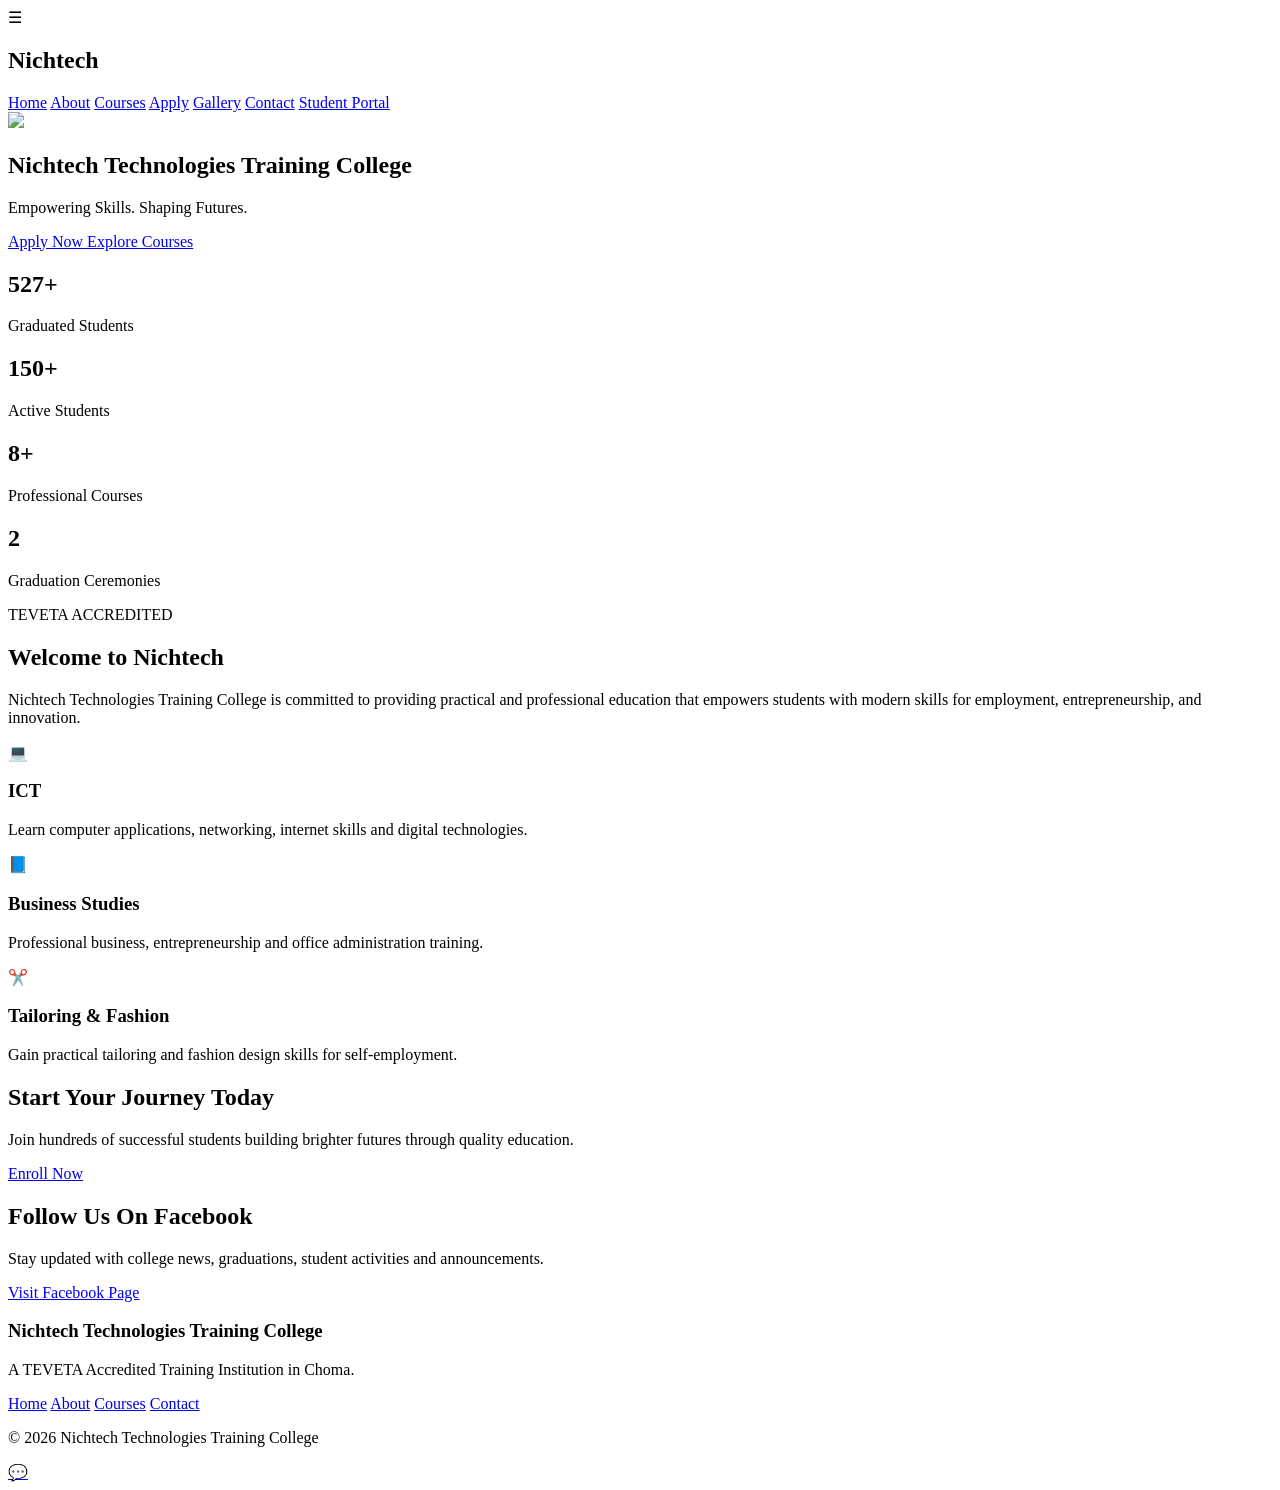
==== index.html @ 3f65c6dd "Add files via upload" ====
<!DOCTYPE html>
<html lang="en">

<head>
  <meta charset="UTF-8">
  <meta name="viewport" content="width=device-width, initial-scale=1.0">

  <title>Nichtech Technologies Training College</title>

  <!-- GOOGLE FONT -->
  <link rel="preconnect" href="https://fonts.googleapis.com">
  <link rel="preconnect" href="https://fonts.gstatic.com" crossorigin>

  <link href="https://fonts.googleapis.com/css2?family=Poppins:wght@300;400;500;600;700;800&display=swap" rel="stylesheet">

  <!-- CSS -->
  <link rel="stylesheet" href="css/style.css">
</head>

<body>

  <!-- HEADER -->
  <header class="topbar">

    <div class="menu-icon" onclick="toggleMenu()">
      ☰
    </div>

    <h2>Nichtech</h2>

  </header>

  <!-- MOBILE MENU -->
  <nav id="menu" class="menu">

    <a href="index.html">Home</a>

    <a href="about.html">About</a>

    <a href="courses.html">Courses</a>

    <a href="apply.html">Apply</a>

    <a href="gallery.html">Gallery</a>

    <a href="contact.html">Contact</a>

    <a href="portal.html">Student Portal</a>

  </nav>

  <!-- HERO SECTION -->
  <section class="hero">

    <div class="hero-content">

      <img src="images/logo.png" class="logo">

      <h1>
        Nichtech Technologies Training College
      </h1>

      <p>
        Empowering Skills. Shaping Futures.
      </p>

      <div class="hero-buttons">

        <a href="apply.html" class="primary-btn">
          Apply Now
        </a>

        <a href="courses.html" class="secondary-btn">
          Explore Courses
        </a>

      </div>

    </div>

  </section>

  <!-- STATS -->
  <section class="stats">

    <div class="stat-card">
      <h2>527+</h2>
      <p>Graduated Students</p>
    </div>

    <div class="stat-card">
      <h2>150+</h2>
      <p>Active Students</p>
    </div>

    <div class="stat-card">
      <h2>8+</h2>
      <p>Professional Courses</p>
    </div>

    <div class="stat-card">
      <h2>2</h2>
      <p>Graduation Ceremonies</p>
    </div>

  </section>

  <!-- ABOUT -->
  <section class="about-home">

    <span class="section-tag">
      TEVETA ACCREDITED
    </span>

    <h2>
      Welcome to Nichtech
    </h2>

    <p>
      Nichtech Technologies Training College is committed to providing practical and professional education that empowers students with modern skills for employment, entrepreneurship, and innovation.
    </p>

  </section>

  <!-- COURSES -->
  <section class="courses-preview">

    <div class="course-preview-card">

      <div class="course-icon">
        💻
      </div>

      <h3>ICT</h3>

      <p>
        Learn computer applications, networking, internet skills and digital technologies.
      </p>

    </div>

    <div class="course-preview-card">

      <div class="course-icon">
        📘
      </div>

      <h3>Business Studies</h3>

      <p>
        Professional business, entrepreneurship and office administration training.
      </p>

    </div>

    <div class="course-preview-card">

      <div class="course-icon">
        ✂️
      </div>

      <h3>Tailoring & Fashion</h3>

      <p>
        Gain practical tailoring and fashion design skills for self-employment.
      </p>

    </div>

  </section>

  <!-- CALL TO ACTION -->
  <section class="cta-section">

    <h2>
      Start Your Journey Today
    </h2>

    <p>
      Join hundreds of successful students building brighter futures through quality education.
    </p>

    <a href="apply.html" class="primary-btn">
      Enroll Now
    </a>

  </section>

  <!-- FACEBOOK -->
  <section class="facebook-section">

    <h2>
      Follow Us On Facebook
    </h2>

    <p>
      Stay updated with college news, graduations, student activities and announcements.
    </p>

    <a href="https://www.facebook.com/profile.php?id=100064604655766"
      target="_blank"
      class="facebook-btn">

      Visit Facebook Page

    </a>

  </section>

  <!-- FOOTER -->
  <footer>

    <div class="footer-content">

      <h3>Nichtech Technologies Training College</h3>

      <p>
        A TEVETA Accredited Training Institution in Choma.
      </p>

      <div class="footer-links">

        <a href="index.html">Home</a>

        <a href="about.html">About</a>

        <a href="courses.html">Courses</a>

        <a href="contact.html">Contact</a>

      </div>

      <p class="copyright">
        © 2026 Nichtech Technologies Training College
      </p>

    </div>

  </footer>

  <!-- WHATSAPP -->
  <a href="https://wa.me/260971453747"
    class="whatsapp-btn"
    target="_blank">

    💬

  </a>

  <!-- SCRIPT -->
  <script>

    function toggleMenu() {

      var menu = document.getElementById("menu");

      menu.classList.toggle("show");

    }

    // AUTO CLOSE MENU

    var links = document.querySelectorAll("#menu a");

    links.forEach(function (link) {

      link.addEventListener("click", function () {

        document.getElementById("menu").classList.remove("show");

      });

    });

  </script>

</body>

</html>
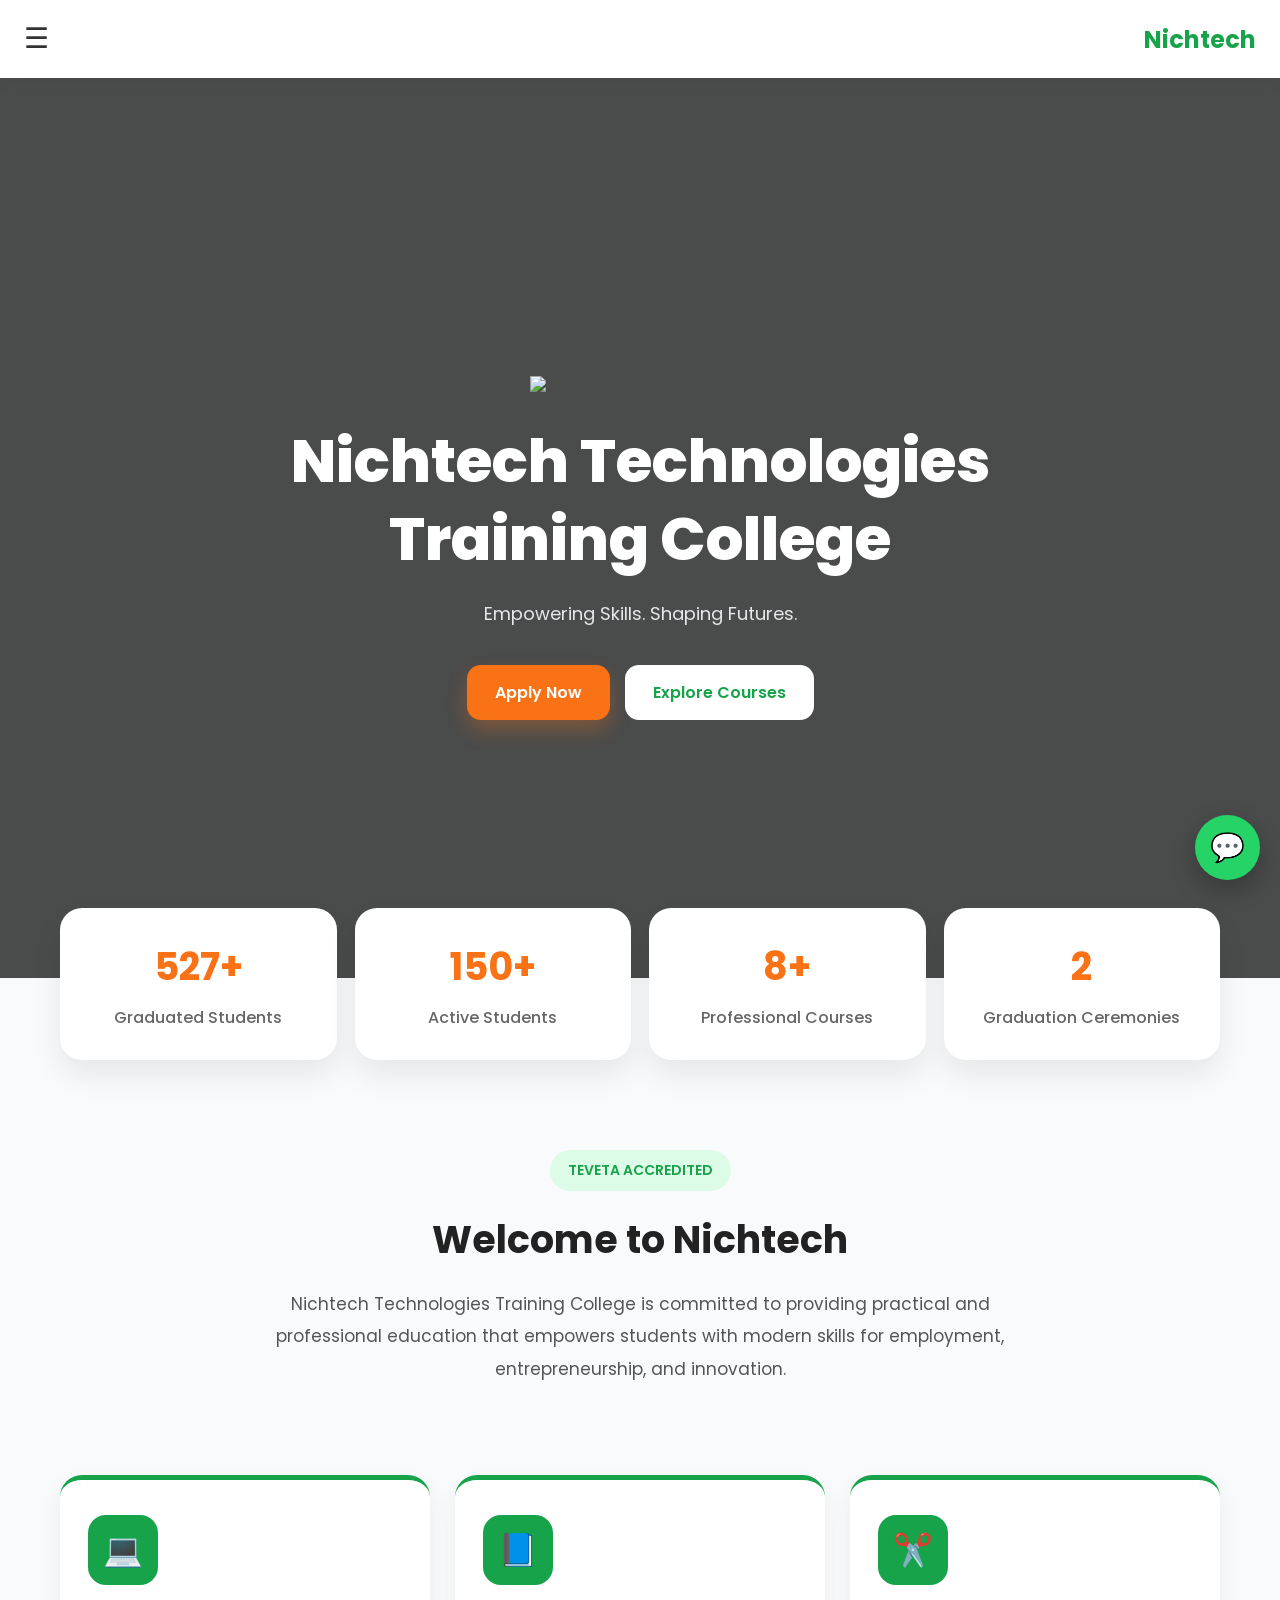
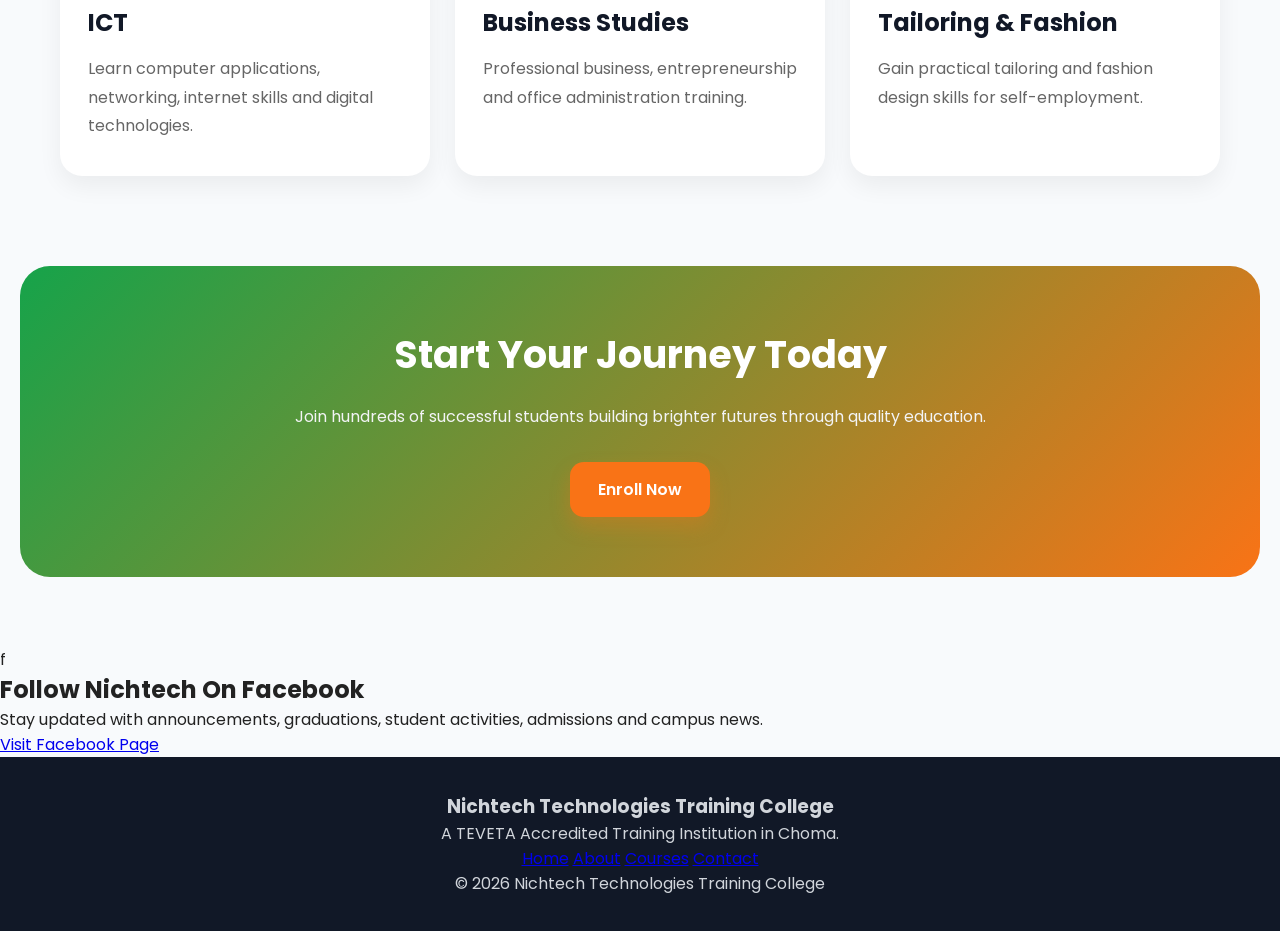
==== commit f923f291: "index.html" ====
--- a/index.html
+++ b/index.html
@@ -54,7 +54,7 @@
 
     <div class="hero-content">
 
-      <img src="images/logo.png" class="logo">
+      <img src="Image/logo.png" class="logo">
 
       <h1>
         Nichtech Technologies Training College
@@ -187,25 +187,32 @@
   </section>
 
   <!-- FACEBOOK -->
-  <section class="facebook-section">
-
-    <h2>
-      Follow Us On Facebook
-    </h2>
+ <section class="facebook-section">
+
+  <div class="facebook-card">
+
+    <div class="facebook-icon">
+      f
+    </div>
+
+    <h2>Follow Nichtech On Facebook</h2>
 
     <p>
-      Stay updated with college news, graduations, student activities and announcements.
+      Stay updated with announcements, graduations,
+      student activities, admissions and campus news.
     </p>
 
     <a href="https://www.facebook.com/profile.php?id=100064604655766"
-      target="_blank"
-      class="facebook-btn">
-
-      Visit Facebook Page
+       target="_blank"
+       class="facebook-btn">
+
+       Visit Facebook Page
 
     </a>
 
-  </section>
+  </div>
+
+ </section>
 
   <!-- FOOTER -->
   <footer>
@@ -276,4 +283,4 @@
 
 </body>
 
-</html>+</html>
--- a/css/style.css
+++ b/css/style.css
@@ -0,0 +1,628 @@
+/* ===== GOOGLE FONT ===== */
+@import url('https://fonts.googleapis.com/css2?family=Poppins:wght@300;400;500;600;700;800&display=swap');
+
+/* ===== RESET ===== */
+*{
+  margin:0;
+  padding:0;
+  box-sizing:border-box;
+}
+
+html{
+  scroll-behavior:smooth;
+}
+
+body{
+  font-family:'Poppins', sans-serif;
+  background:#f8fafc;
+  color:#222;
+}
+
+/* ===== TOPBAR ===== */
+.topbar{
+  position:sticky;
+  top:0;
+  z-index:1000;
+
+  display:flex;
+  justify-content:space-between;
+  align-items:center;
+
+  padding:18px 24px;
+
+  background:white;
+
+  box-shadow:0 2px 20px rgba(0,0,0,0.05);
+}
+
+.topbar h2{
+  color:#16a34a;
+  font-size:24px;
+  font-weight:700;
+}
+
+.menu-icon{
+  font-size:28px;
+  cursor:pointer;
+  color:#333;
+}
+
+/* ===== MOBILE MENU ===== */
+.menu{
+  display:none;
+  flex-direction:column;
+  background:white;
+  box-shadow:0 10px 25px rgba(0,0,0,0.08);
+}
+
+.menu.show{
+  display:flex;
+}
+
+.menu a{
+  text-decoration:none;
+  color:#333;
+
+  padding:16px 22px;
+
+  border-bottom:1px solid #eee;
+
+  font-weight:500;
+
+  transition:0.3s;
+}
+
+.menu a:hover{
+  background:#f3f4f6;
+  color:#16a34a;
+}
+
+/* ===== HERO ===== */
+.hero{
+  position:relative;
+
+  min-height:100vh;
+
+  display:flex;
+  justify-content:center;
+  align-items:center;
+
+  text-align:center;
+
+  padding:120px 20px 80px;
+
+  overflow:hidden;
+
+  background:
+  linear-gradient(rgba(0,0,0,0.70),
+  rgba(0,0,0,0.70)),
+  url('../Image/image1.jpg');
+
+  background-size:cover;
+  background-position:center;
+}
+
+.hero-content{
+  max-width:750px;
+  color:white;
+}
+
+/* ===== LOGO FIX ===== */
+.logo{
+  width:220px;
+  max-width:90%;
+  height:auto;
+
+  margin-bottom:30px;
+
+  display:block;
+  margin-left:auto;
+  margin-right:auto;
+}
+
+.hero h1{
+  font-size:34px;
+  line-height:1.3;
+  margin-bottom:20px;
+  font-weight:800;
+
+  word-break:break-word;
+}
+
+.hero p{
+  font-size:18px;
+  line-height:1.8;
+  color:#e5e7eb;
+  margin-bottom:35px;
+}
+
+.hero-buttons{
+  display:flex;
+  justify-content:center;
+  gap:15px;
+  flex-wrap:wrap;
+}
+
+/* ===== BUTTONS ===== */
+.primary-btn,
+.secondary-btn{
+  display:inline-block;
+
+  padding:15px 28px;
+
+  border-radius:14px;
+
+  text-decoration:none;
+
+  font-weight:600;
+
+  transition:0.3s;
+}
+
+.primary-btn{
+  background:#f97316;
+  color:white;
+
+  box-shadow:0 10px 20px rgba(249,115,22,0.3);
+}
+
+.primary-btn:hover{
+  background:#ea580c;
+  transform:translateY(-2px);
+}
+
+.secondary-btn{
+  background:white;
+  color:#16a34a;
+}
+
+.secondary-btn:hover{
+  background:#f3f4f6;
+  transform:translateY(-2px);
+}
+
+/* ===== STATS ===== */
+.stats{
+  display:grid;
+  grid-template-columns:repeat(2,1fr);
+
+  gap:18px;
+
+  padding:0 20px;
+
+  margin-top:-70px;
+
+  position:relative;
+  z-index:10;
+}
+
+.stat-card{
+  background:white;
+
+  padding:30px 20px;
+
+  border-radius:22px;
+
+  text-align:center;
+
+  box-shadow:0 15px 30px rgba(0,0,0,0.08);
+
+  transition:0.3s;
+}
+
+.stat-card:hover{
+  transform:translateY(-5px);
+}
+
+.stat-card h2{
+  font-size:38px;
+  color:#f97316;
+  margin-bottom:10px;
+}
+
+.stat-card p{
+  color:#666;
+  font-weight:500;
+}
+
+/* ===== ABOUT ===== */
+.about-home{
+  text-align:center;
+
+  padding:90px 25px 70px;
+}
+
+.section-tag{
+  display:inline-block;
+
+  background:#dcfce7;
+  color:#16a34a;
+
+  padding:10px 18px;
+
+  border-radius:30px;
+
+  font-size:14px;
+  font-weight:600;
+
+  margin-bottom:20px;
+}
+
+.about-home h2{
+  font-size:38px;
+  margin-bottom:20px;
+}
+
+.about-home p{
+  max-width:750px;
+
+  margin:auto;
+
+  line-height:1.9;
+
+  color:#555;
+
+  font-size:17px;
+}
+
+/* ===== COURSES ===== */
+.courses-preview{
+  display:grid;
+
+  gap:25px;
+
+  padding:20px;
+}
+
+.course-preview-card{
+  background:white;
+
+  padding:35px 28px;
+
+  border-radius:22px;
+
+  box-shadow:0 10px 25px rgba(0,0,0,0.06);
+
+  transition:0.3s;
+
+  border-top:5px solid #16a34a;
+}
+
+.course-preview-card:hover{
+  transform:translateY(-5px);
+}
+
+.course-icon{
+  width:70px;
+  height:70px;
+
+  background:#16a34a;
+
+  color:white;
+
+  display:flex;
+  align-items:center;
+  justify-content:center;
+
+  border-radius:18px;
+
+  font-size:32px;
+
+  margin-bottom:20px;
+}
+
+.course-preview-card h3{
+  margin-bottom:15px;
+
+  font-size:24px;
+
+  color:#111827;
+}
+
+.course-preview-card p{
+  color:#666;
+  line-height:1.8;
+}
+
+/* ===== CTA ===== */
+.cta-section{
+  margin:70px 20px;
+
+  background:
+  linear-gradient(135deg,#16a34a,#f97316);
+
+  color:white;
+
+  padding:60px 30px;
+
+  border-radius:30px;
+
+  text-align:center;
+}
+
+.cta-section h2{
+  font-size:38px;
+  margin-bottom:20px;
+}
+
+.cta-section p{
+  max-width:700px;
+
+  margin:auto auto 30px;
+
+  line-height:1.8;
+
+  color:#f3f4f6;
+}
+
+/* ===== FOOTER ===== */
+footer{
+  background:#111827;
+
+  color:#d1d5db;
+
+  padding:35px 20px;
+
+  text-align:center;
+}
+
+/* ===== WHATSAPP ===== */
+.whatsapp-btn{
+  position:fixed;
+
+  bottom:20px;
+  right:20px;
+
+  width:65px;
+  height:65px;
+
+  background:#25D366;
+  color:white;
+
+  display:flex;
+  justify-content:center;
+  align-items:center;
+
+  border-radius:50%;
+
+  font-size:28px;
+
+  text-decoration:none;
+
+  box-shadow:0 10px 25px rgba(0,0,0,0.25);
+
+  z-index:999;
+}
+
+/* ===== INNER PAGES ===== */
+.card,
+.contact-card,
+.login-card,
+.dashboard-card,
+.gallery-page{
+
+  max-width:1000px;
+
+  margin:40px auto;
+
+  background:white;
+
+  padding:35px 25px;
+
+  border-radius:25px;
+
+  box-shadow:0 10px 25px rgba(0,0,0,0.06);
+}
+
+.card h1,
+.card h2,
+.contact-card h1,
+.login-card h1{
+  font-size:42px;
+  margin-bottom:15px;
+  line-height:1.2;
+}
+
+.card p,
+.contact-card p,
+.login-card p{
+  color:#555;
+  line-height:1.8;
+}
+
+/* ===== COURSE BOX ===== */
+.course-box{
+  background:#f9fafb;
+
+  padding:25px;
+
+  margin-top:20px;
+
+  border-radius:18px;
+
+  border-left:5px solid #16a34a;
+
+  box-shadow:0 5px 15px rgba(0,0,0,0.04);
+}
+
+.course-box h3{
+  font-size:28px;
+  margin-bottom:10px;
+}
+
+.duration{
+  color:#f97316;
+  font-weight:700;
+  margin-top:10px;
+  display:block;
+}
+
+/* ===== GALLERY ===== */
+.gallery{
+  display:grid;
+
+  grid-template-columns:repeat(2,1fr);
+
+  gap:15px;
+
+  padding:25px;
+}
+
+.gallery img{
+
+  width:100%;
+
+  height:160px;
+
+  object-fit:cover;
+
+  border-radius:18px;
+
+  box-shadow:0 8px 20px rgba(0,0,0,0.08);
+
+  transition:0.3s;
+}
+
+.gallery img:hover{
+  transform:scale(1.03);
+}
+
+/* ===== CONTACT ===== */
+.contact-item{
+
+  background:#f9fafb;
+
+  padding:22px;
+
+  border-radius:20px;
+
+  margin-bottom:18px;
+
+  border-left:5px solid #f97316;
+
+  transition:0.3s;
+}
+
+.contact-item:hover{
+  transform:translateY(-3px);
+}
+
+.contact-item p{
+
+  font-size:22px;
+
+  font-weight:700;
+
+  margin-bottom:12px;
+
+  color:#111827;
+}
+
+.contact-item span{
+
+  display:block;
+
+  color:#4b5563;
+
+  line-height:1.8;
+
+  font-size:17px;
+}
+
+.contact-item a{
+
+  display:block;
+
+  margin-top:8px;
+
+  text-decoration:none;
+
+  color:#16a34a;
+
+  font-size:18px;
+
+  font-weight:600;
+}
+
+/* ===== INPUTS ===== */
+.login-card input{
+
+  width:100%;
+
+  padding:16px;
+
+  border-radius:14px;
+
+  border:1px solid #ddd;
+
+  margin-bottom:18px;
+
+  font-size:16px;
+
+  font-family:'Poppins',sans-serif;
+}
+
+/* ===== MOBILE ===== */
+@media(max-width:768px){
+
+  .hero h1{
+    font-size:26px;
+    line-height:1.4;
+  }
+
+  .hero p{
+    font-size:16px;
+  }
+
+  .card h1,
+  .card h2,
+  .contact-card h1,
+  .login-card h1{
+    font-size:28px;
+  }
+
+  .course-box h3{
+    font-size:22px;
+  }
+
+  .gallery{
+    grid-template-columns:1fr;
+  }
+
+  .gallery img{
+    height:220px;
+  }
+
+}
+
+/* ===== DESKTOP ===== */
+@media(min-width:768px){
+
+  .hero h1{
+    font-size:60px;
+  }
+
+  .stats{
+    max-width:1200px;
+    margin-left:auto;
+    margin-right:auto;
+
+    grid-template-columns:repeat(4,1fr);
+  }
+
+  .courses-preview{
+    max-width:1200px;
+    margin:auto;
+
+    grid-template-columns:repeat(3,1fr);
+  }
+
+  .gallery{
+    grid-template-columns:repeat(3,1fr);
+  }
+
+  .gallery img{
+    height:220px;
+  }
+
+}
